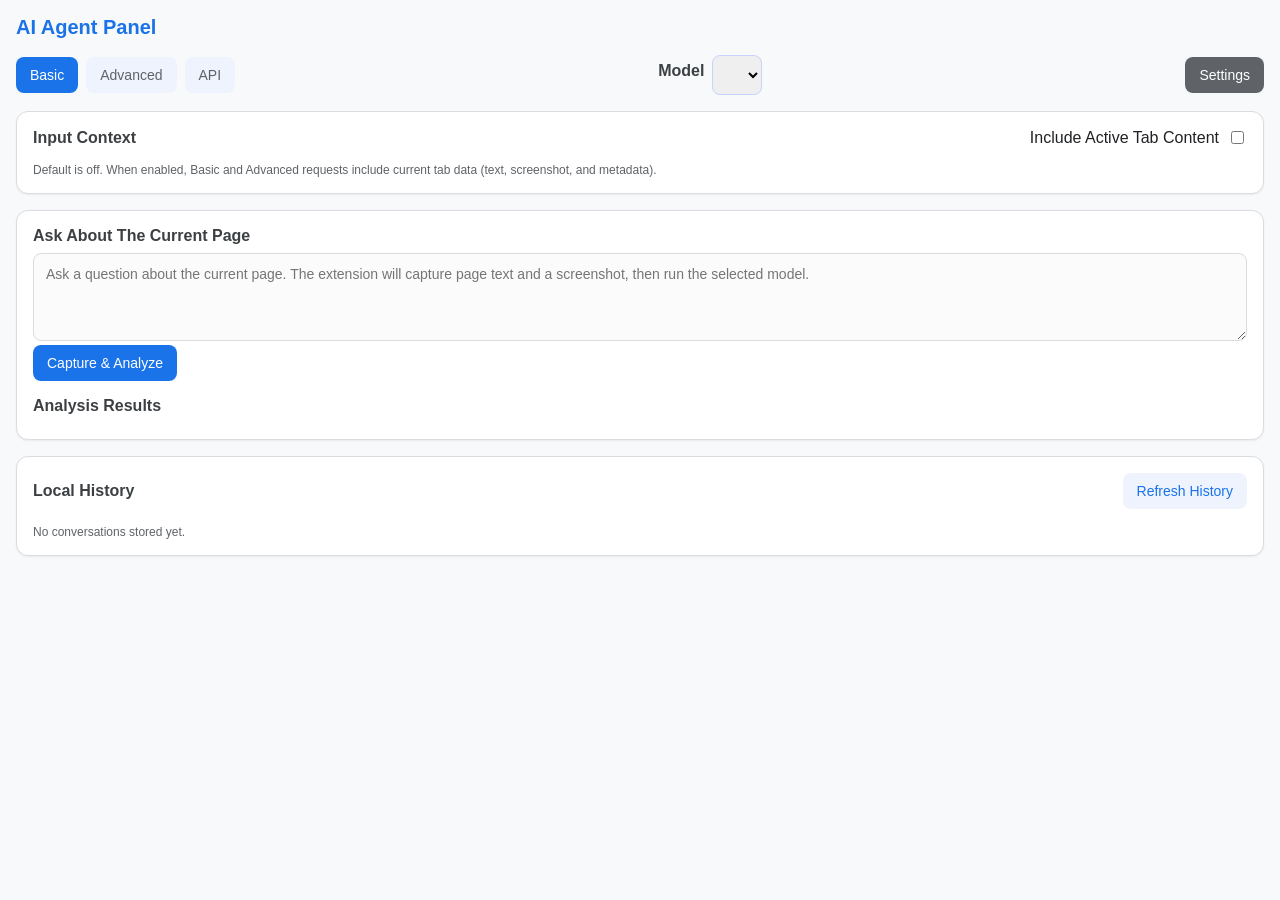
==== ai-sidepanel/sidepanel.html @ 414f2b97 "sidepanel launcher A claude / copilot / cursor runner from browser." ====
<!DOCTYPE html>
<html>
<head>
  <meta charset="utf-8">
  <title>AI Agent Panel</title>
  <style>
    body {
      font-family: -apple-system, BlinkMacSystemFont, 'Segoe UI', Roboto, sans-serif;
      margin: 16px;
      background-color: #f8f9fa;
      color: #202124;
    }

    h1 {
      color: #1a73e8;
      font-size: 20px;
      margin-bottom: 16px;
      font-weight: 600;
    }

    .toolbar,
    .mode-toggle,
    .actions {
      display: flex;
      gap: 8px;
      flex-wrap: wrap;
      align-items: center;
    }

    .toolbar {
      margin-bottom: 16px;
      justify-content: space-between;
    }

    .toolbar-group {
      display: flex;
      gap: 8px;
      align-items: center;
      flex-wrap: wrap;
    }

    .field-label,
    .section-title {
      font-weight: 600;
      margin-bottom: 8px;
      color: #3c4043;
    }

    .section-card {
      background: white;
      border: 1px solid #dadce0;
      border-radius: 12px;
      padding: 16px;
      margin-bottom: 16px;
      box-shadow: 0 1px 2px rgba(60, 64, 67, 0.08);
    }

    button,
    select {
      border-radius: 8px;
      border: 1px solid #c7d2fe;
      padding: 10px 14px;
      font-size: 14px;
    }

    button {
      background-color: #1a73e8;
      color: white;
      border: none;
      cursor: pointer;
      font-weight: 500;
    }

    button:hover {
      background-color: #1557b0;
    }

    button:disabled {
      background-color: #dadce0;
      cursor: not-allowed;
    }

    button.secondary {
      background-color: #5f6368;
    }

    button.secondary:hover {
      background-color: #3c4043;
    }

    button.ghost {
      background-color: #eef3fd;
      color: #1a73e8;
    }

    button.ghost:hover {
      background-color: #dfe8fb;
    }

    .mode-btn {
      background-color: #eef3fd;
      color: #5f6368;
    }

    .mode-btn.active {
      background-color: #1a73e8;
      color: white;
    }

    textarea,
    pre {
      width: 100%;
      min-height: 180px;
      padding: 12px;
      border: 1px solid #dadce0;
      border-radius: 8px;
      box-sizing: border-box;
      font-family: 'Courier New', monospace;
      font-size: 12px;
      background-color: #fbfbfc;
    }

    textarea {
      resize: vertical;
    }

    #basicQuestion {
      min-height: 88px;
      font-family: inherit;
      font-size: 14px;
    }

    .status {
      margin-top: 12px;
      padding: 10px 12px;
      border-radius: 8px;
      font-size: 14px;
      display: none;
    }

    .status.loading {
      background-color: #e8f0fe;
      color: #174ea6;
      border: 1px solid #c7d2fe;
    }

    .status.error {
      background-color: #fce8e6;
      color: #c5221f;
      border: 1px solid #f6aea9;
    }

    .status.success {
      background-color: #e6f4ea;
      color: #137333;
      border: 1px solid #a8dab5;
    }

    .api-info {
      background: #eef3fd;
      border-radius: 10px;
      padding: 12px;
      border: 1px solid #c7d2fe;
      margin-bottom: 12px;
      font-size: 13px;
    }

    .result-item,
    .history-item {
      border: 1px solid #dadce0;
      border-radius: 10px;
      overflow: hidden;
      background: white;
      margin-top: 10px;
    }

    .result-header,
    .history-header {
      display: flex;
      align-items: center;
      gap: 8px;
      padding: 12px;
      cursor: pointer;
      background: #f8f9fa;
    }

    .result-title,
    .history-title {
      flex: 1;
      font-weight: 600;
    }

    .result-toggle,
    .history-toggle,
    .history-meta {
      color: #5f6368;
      font-size: 12px;
    }

    .result-content,
    .history-content {
      display: none;
      padding: 14px;
      border-top: 1px solid #dadce0;
    }

    .expanded {
      display: block;
    }

    .markdown-content {
      white-space: normal;
      line-height: 1.6;
    }

    .markdown-content h1, .markdown-content h2, .markdown-content h3,
    .markdown-content h4, .markdown-content h5, .markdown-content h6 {
      color: #1a73e8;
      margin-top: 18px;
      margin-bottom: 10px;
    }

    .markdown-content p,
    .markdown-content ul,
    .markdown-content ol,
    .markdown-content pre {
      margin-bottom: 12px;
    }

    .history-content pre {
      min-height: 80px;
      margin-top: 8px;
    }

    .muted {
      color: #5f6368;
      font-size: 12px;
    }
  </style>
</head>
<body>
  <h1>AI Agent Panel</h1>

  <div class="toolbar">
    <div class="toolbar-group mode-toggle">
      <button id="basicModeBtn" class="mode-btn active">Basic</button>
      <button id="advancedModeBtn" class="mode-btn">Advanced</button>
      <button id="apiModeBtn" class="mode-btn">API</button>
    </div>
    <div class="toolbar-group" id="developerControls">
      <label class="field-label" for="modelSelect">Model</label>
      <select id="modelSelect"></select>
    </div>
    <div class="toolbar-group">
      <button id="settingsBtn" class="secondary">Settings</button>
    </div>
  </div>

  <div class="section-card">
    <div class="toolbar">
      <div class="section-title" style="margin: 0;">Input Context</div>
      <div class="toolbar-group">
        <label for="includeTabContentToggle" style="margin: 0; font-weight: 500;">Include Active Tab Content</label>
        <input type="checkbox" id="includeTabContentToggle">
      </div>
    </div>
    <div class="muted">Default is off. When enabled, Basic and Advanced requests include current tab data (text, screenshot, and metadata).</div>
  </div>

  <div id="basicMode" class="section-card">
    <div class="section-title">Ask About The Current Page</div>
    <textarea id="basicQuestion" placeholder="Ask a question about the current page. The extension will capture page text and a screenshot, then run the selected model."></textarea>
    <div class="actions">
      <button id="captureBtn">Capture & Analyze</button>
    </div>
    <div id="basicStatus" class="status"></div>
    <div class="section-title" style="margin-top: 16px;">Analysis Results</div>
    <div id="basicOutput"></div>
  </div>

  <div id="advancedMode" class="section-card" style="display: none;">
    <div class="section-title">Structured Request Input</div>
    <div class="muted">Supports the legacy JSON format plus object payloads for images, screenshots, and ZIP/base64 attachments.</div>
    <textarea id="inputJson" placeholder='Paste request JSON here, for example:
{
  "agent": "You are a helpful assistant.",
  "name": "MULTIMODAL_SAMPLE",
  "modelId": "gpt-4o-mini",
  "params": [
    {
      "input": "Analyze this ZIP package",
      "data": {
        "type": "zip",
        "data": "BASE64_OR_DATA_URL"
      },
      "supplements": [
        "Ignore unsupported files"
      ]
    }
  ]
}'></textarea>
    <div class="actions">
      <button id="runBtn">Run Request</button>
      <button id="copyBtn" class="ghost" style="display: none;">Copy Output</button>
    </div>
    <div id="status" class="status"></div>
    <div class="section-title" style="margin-top: 16px;">JSON Output</div>
    <pre id="outputJson"></pre>
  </div>

  <div id="apiMode" class="section-card" style="display: none;">
    <div class="section-title">Latest API Session</div>
    <div class="api-info">
      <div id="apiSource">Waiting for an API request from a page.</div>
      <div><strong>Agent:</strong> <span id="apiAgent">-</span></div>
      <div><strong>Request Name:</strong> <span id="apiName">-</span></div>
      <div><strong>Model:</strong> <span id="apiModel">-</span></div>
    </div>
    <div id="apiStatus" class="status"></div>
    <div id="apiOutput"></div>
  </div>

  <div class="section-card">
    <div class="toolbar">
      <div class="section-title" style="margin: 0;">Local History</div>
      <div class="toolbar-group">
        <span id="historyUsage" class="muted"></span>
        <button id="refreshHistoryBtn" class="ghost">Refresh History</button>
      </div>
    </div>
    <div id="historyList" class="muted">No conversations stored yet.</div>
  </div>

  <script src="markdown-renderer.js"></script>
  <script src="storage-utils.js"></script>
  <script src="history-store.js"></script>
  <script src="zip-utils.js"></script>
  <script src="request-normalizer.js"></script>
  <script src="sidepanel.js"></script>
</body>
</html>
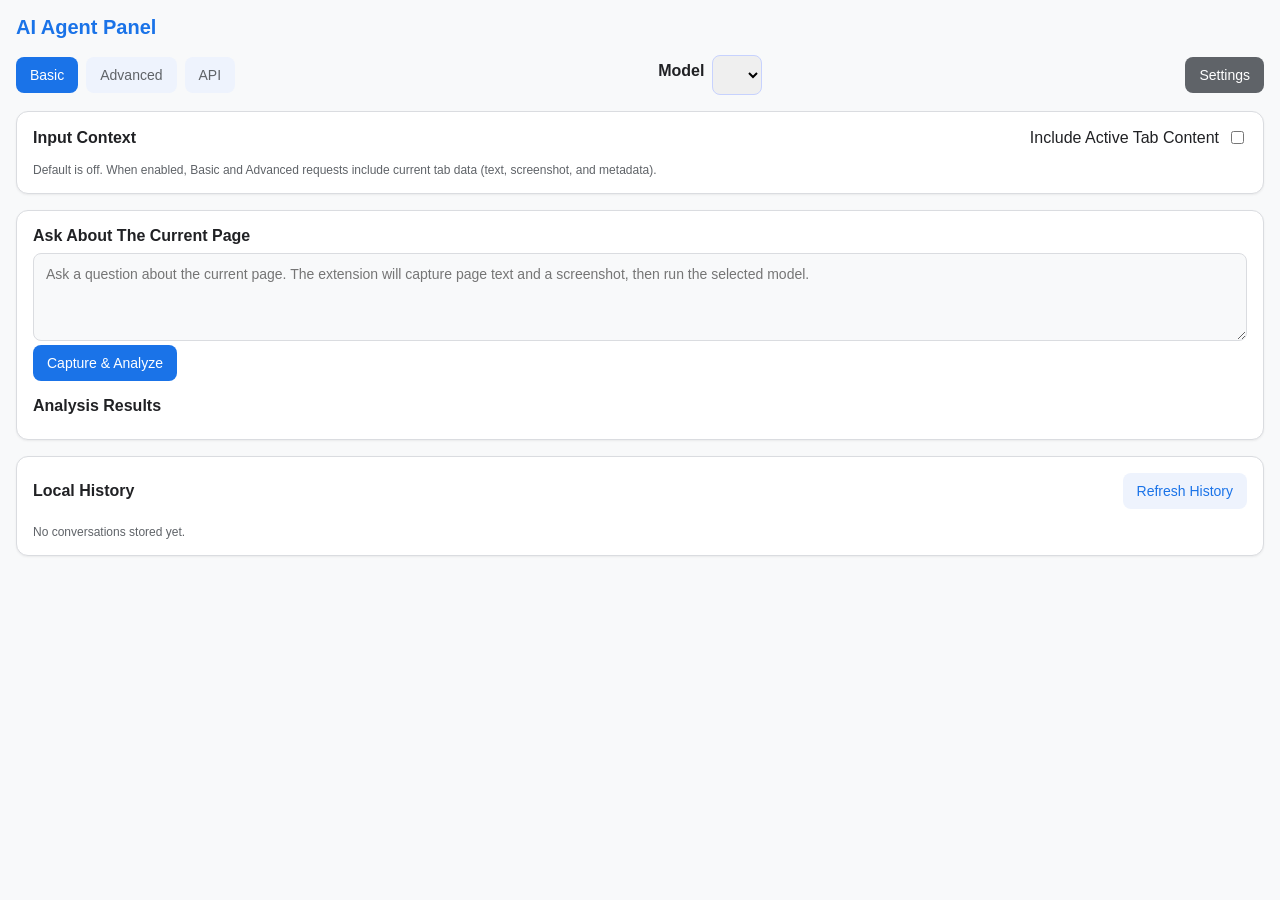
==== commit 16638d88: "restoring theme funcitonality Dark/light theme issues fixed. skill folder structure issues fixed." ====
--- a/ai-sidepanel/sidepanel.html
+++ b/ai-sidepanel/sidepanel.html
@@ -4,11 +4,29 @@
   <meta charset="utf-8">
   <title>AI Agent Panel</title>
   <style>
+    :root {
+      --bg: #f8f9fa;
+      --text: #202124;
+      --card-bg: #ffffff;
+      --border: #dadce0;
+      --muted: #5f6368;
+      --toolbar-bg: #f8f9fa;
+    }
+
+    [data-theme="dark"] {
+      --bg: #1f2229;
+      --text: #e8eaed;
+      --card-bg: #2a2d35;
+      --border: #4a4f5e;
+      --muted: #b0b6c1;
+      --toolbar-bg: #262932;
+    }
+
     body {
       font-family: -apple-system, BlinkMacSystemFont, 'Segoe UI', Roboto, sans-serif;
       margin: 16px;
-      background-color: #f8f9fa;
-      color: #202124;
+      background-color: var(--bg);
+      color: var(--text);
     }
 
     h1 {
@@ -43,12 +61,12 @@
     .section-title {
       font-weight: 600;
       margin-bottom: 8px;
-      color: #3c4043;
+      color: var(--text);
     }
 
     .section-card {
-      background: white;
-      border: 1px solid #dadce0;
+      background: var(--card-bg);
+      border: 1px solid var(--border);
       border-radius: 12px;
       padding: 16px;
       margin-bottom: 16px;
@@ -112,12 +130,13 @@
       width: 100%;
       min-height: 180px;
       padding: 12px;
-      border: 1px solid #dadce0;
+      border: 1px solid var(--border);
       border-radius: 8px;
       box-sizing: border-box;
       font-family: 'Courier New', monospace;
       font-size: 12px;
-      background-color: #fbfbfc;
+      background-color: var(--toolbar-bg);
+      color: var(--text);
     }
 
     textarea {
@@ -167,10 +186,10 @@
 
     .result-item,
     .history-item {
-      border: 1px solid #dadce0;
+      border: 1px solid var(--border);
       border-radius: 10px;
       overflow: hidden;
-      background: white;
+      background: var(--card-bg);
       margin-top: 10px;
     }
 
@@ -181,7 +200,7 @@
       gap: 8px;
       padding: 12px;
       cursor: pointer;
-      background: #f8f9fa;
+      background: var(--toolbar-bg);
     }
 
     .result-title,
@@ -201,7 +220,7 @@
     .history-content {
       display: none;
       padding: 14px;
-      border-top: 1px solid #dadce0;
+      border-top: 1px solid var(--border);
     }
 
     .expanded {
@@ -233,7 +252,7 @@
     }
 
     .muted {
-      color: #5f6368;
+      color: var(--muted);
       font-size: 12px;
     }
   </style>
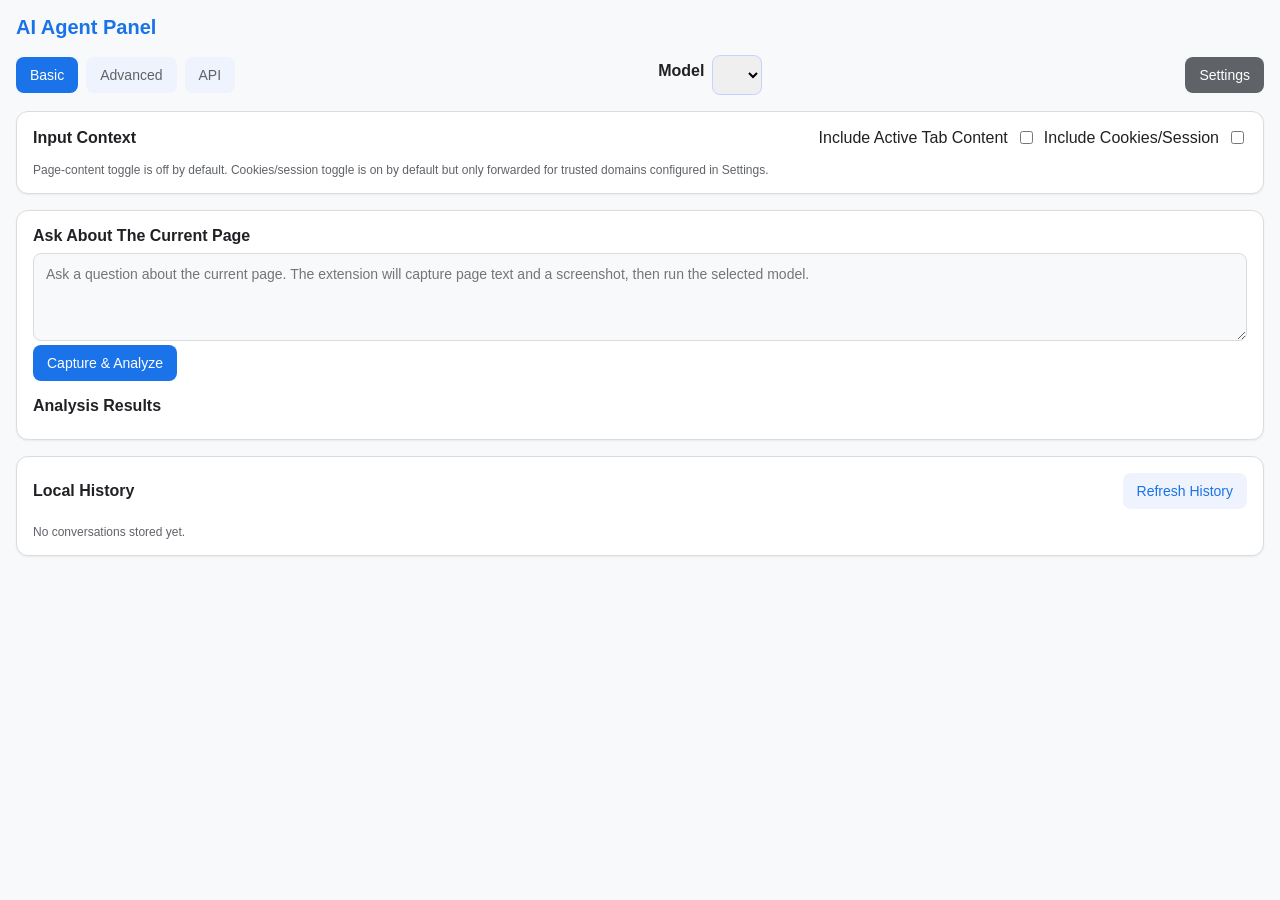
==== commit db49ff06: "Cookies inclusion option added feature to share cookies for agent execution with logged in sessions." ====
--- a/ai-sidepanel/sidepanel.html
+++ b/ai-sidepanel/sidepanel.html
@@ -281,9 +281,11 @@
       <div class="toolbar-group">
         <label for="includeTabContentToggle" style="margin: 0; font-weight: 500;">Include Active Tab Content</label>
         <input type="checkbox" id="includeTabContentToggle">
+        <label for="includeSessionInfoToggle" style="margin: 0; font-weight: 500;">Include Cookies/Session</label>
+        <input type="checkbox" id="includeSessionInfoToggle">
       </div>
     </div>
-    <div class="muted">Default is off. When enabled, Basic and Advanced requests include current tab data (text, screenshot, and metadata).</div>
+    <div class="muted">Page-content toggle is off by default. Cookies/session toggle is on by default but only forwarded for trusted domains configured in Settings.</div>
   </div>
 
   <div id="basicMode" class="section-card">
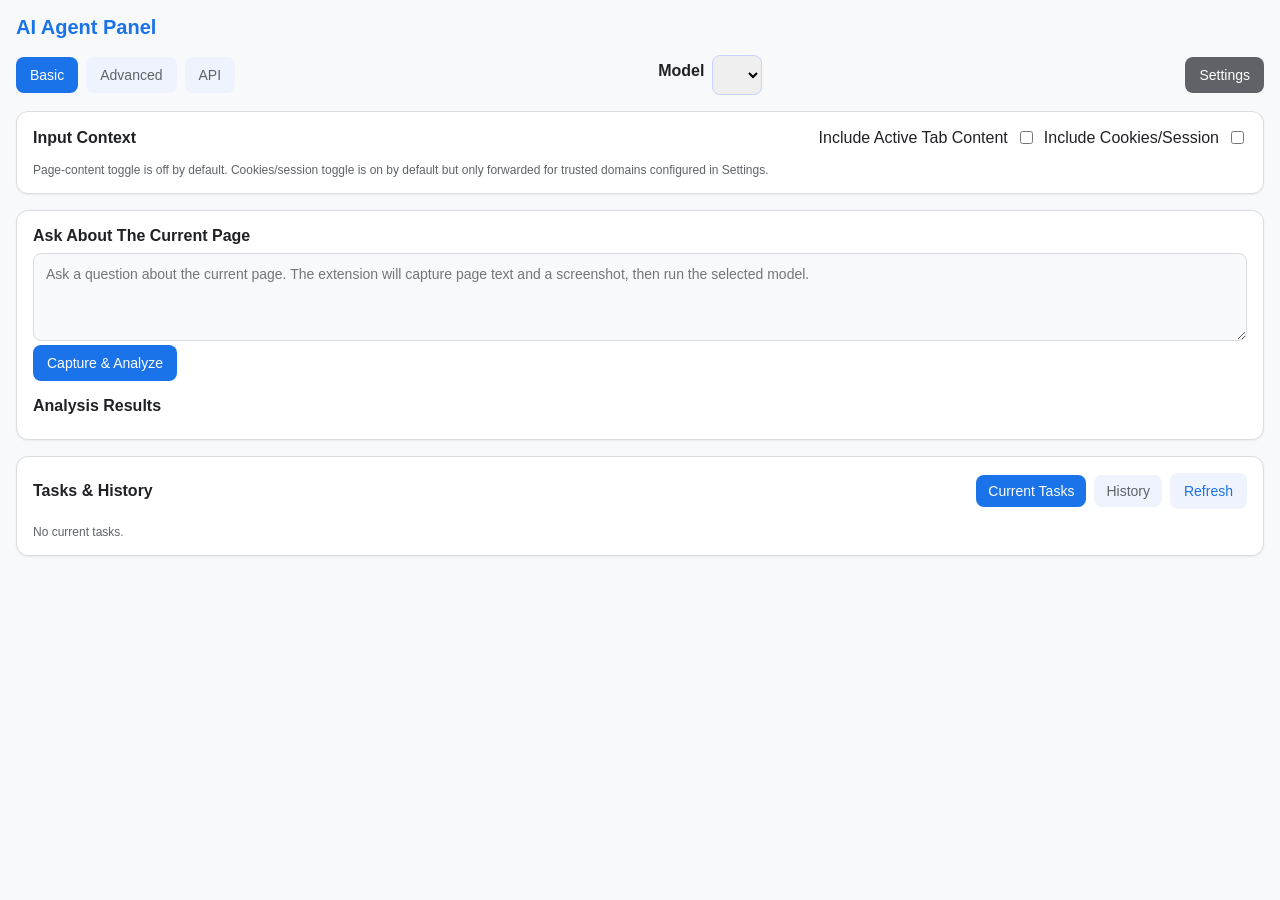
==== commit db170f46: "Task queue added Timer and task queue." ====
--- a/ai-sidepanel/sidepanel.html
+++ b/ai-sidepanel/sidepanel.html
@@ -185,7 +185,8 @@
     }
 
     .result-item,
-    .history-item {
+    .history-item,
+    .task-item {
       border: 1px solid var(--border);
       border-radius: 10px;
       overflow: hidden;
@@ -194,7 +195,8 @@
     }
 
     .result-header,
-    .history-header {
+    .history-header,
+    .task-header {
       display: flex;
       align-items: center;
       gap: 8px;
@@ -204,20 +206,24 @@
     }
 
     .result-title,
-    .history-title {
+    .history-title,
+    .task-title {
       flex: 1;
       font-weight: 600;
     }
 
     .result-toggle,
     .history-toggle,
-    .history-meta {
+    .history-meta,
+    .task-toggle,
+    .task-meta {
       color: #5f6368;
       font-size: 12px;
     }
 
     .result-content,
-    .history-content {
+    .history-content,
+    .task-content {
       display: none;
       padding: 14px;
       border-top: 1px solid var(--border);
@@ -249,6 +255,15 @@
     .history-content pre {
       min-height: 80px;
       margin-top: 8px;
+    }
+
+    .view-toggle {
+      display: flex;
+      gap: 8px;
+    }
+
+    .view-toggle .mode-btn {
+      padding: 8px 12px;
     }
 
     .muted {
@@ -343,13 +358,21 @@
 
   <div class="section-card">
     <div class="toolbar">
-      <div class="section-title" style="margin: 0;">Local History</div>
-      <div class="toolbar-group">
-        <span id="historyUsage" class="muted"></span>
-        <button id="refreshHistoryBtn" class="ghost">Refresh History</button>
+      <div class="section-title" style="margin: 0;">Tasks & History</div>
+      <div class="toolbar-group view-toggle">
+        <button id="tasksViewBtn" class="mode-btn active">Current Tasks</button>
+        <button id="historyViewBtn" class="mode-btn">History</button>
+        <button id="refreshHistoryBtn" class="ghost">Refresh</button>
       </div>
     </div>
-    <div id="historyList" class="muted">No conversations stored yet.</div>
+    <div id="tasksPanel">
+      <div class="muted" id="tasksUsage"></div>
+      <div id="tasksList" class="muted">No current tasks.</div>
+    </div>
+    <div id="historyPanel" style="display:none;">
+      <div class="muted" id="historyUsage"></div>
+      <div id="historyList" class="muted">No conversations stored yet.</div>
+    </div>
   </div>
 
   <script src="markdown-renderer.js"></script>
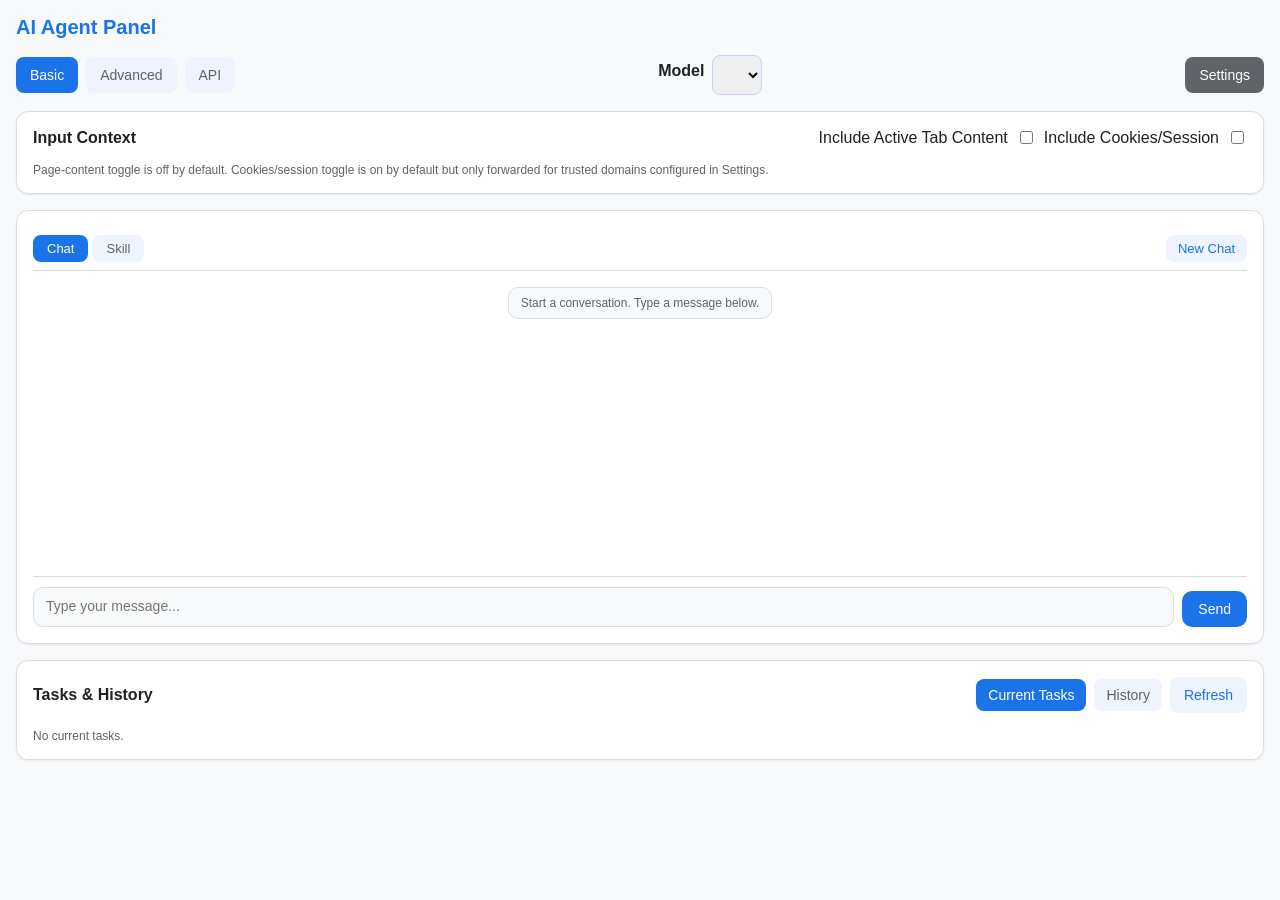
==== commit 3ee27f2a: "Chat mode added. Chat with AI or launch skills option." ====
--- a/ai-sidepanel/sidepanel.html
+++ b/ai-sidepanel/sidepanel.html
@@ -270,6 +270,128 @@
       color: var(--muted);
       font-size: 12px;
     }
+
+    /* Chat UI styles */
+    .chat-container {
+      display: flex;
+      flex-direction: column;
+      height: 400px;
+      min-height: 200px;
+      max-height: 70vh;
+      position: relative;
+    }
+
+    .chat-header {
+      display: flex;
+      align-items: center;
+      justify-content: space-between;
+      padding: 8px 0;
+      margin-bottom: 8px;
+      border-bottom: 1px solid var(--border);
+    }
+
+    .chat-mode-toggle {
+      display: flex;
+      gap: 4px;
+    }
+
+    .chat-mode-toggle .mode-btn {
+      padding: 6px 14px;
+      font-size: 13px;
+    }
+
+    .chat-messages {
+      flex: 1;
+      overflow-y: auto;
+      padding: 8px 4px;
+      display: flex;
+      flex-direction: column;
+      gap: 10px;
+    }
+
+    .chat-bubble {
+      max-width: 85%;
+      padding: 10px 14px;
+      border-radius: 14px;
+      font-size: 14px;
+      line-height: 1.5;
+      word-wrap: break-word;
+    }
+
+    .chat-bubble.user {
+      align-self: flex-end;
+      background-color: #1a73e8;
+      color: white;
+      border-bottom-right-radius: 4px;
+    }
+
+    .chat-bubble.assistant {
+      align-self: flex-start;
+      background-color: var(--toolbar-bg);
+      color: var(--text);
+      border: 1px solid var(--border);
+      border-bottom-left-radius: 4px;
+    }
+
+    .chat-bubble.assistant .markdown-content {
+      white-space: normal;
+    }
+
+    .chat-bubble.system-info {
+      align-self: center;
+      background-color: var(--toolbar-bg);
+      color: var(--muted);
+      font-size: 12px;
+      padding: 6px 12px;
+      border-radius: 10px;
+      border: 1px solid var(--border);
+    }
+
+    .chat-bubble.error {
+      align-self: center;
+      background-color: #fce8e6;
+      color: #c5221f;
+      font-size: 13px;
+      padding: 8px 12px;
+      border-radius: 10px;
+    }
+
+    .chat-input-bar {
+      display: flex;
+      gap: 8px;
+      padding-top: 10px;
+      border-top: 1px solid var(--border);
+      align-items: flex-end;
+    }
+
+    .chat-input-bar textarea {
+      flex: 1;
+      min-height: 40px;
+      max-height: 120px;
+      resize: none;
+      padding: 10px 12px;
+      border: 1px solid var(--border);
+      border-radius: 10px;
+      font-family: inherit;
+      font-size: 14px;
+      background-color: var(--toolbar-bg);
+      color: var(--text);
+      box-sizing: border-box;
+    }
+
+    .chat-input-bar button {
+      padding: 10px 16px;
+      border-radius: 10px;
+      flex-shrink: 0;
+    }
+
+    .chat-typing {
+      align-self: flex-start;
+      color: var(--muted);
+      font-size: 13px;
+      font-style: italic;
+      padding: 4px 8px;
+    }
   </style>
 </head>
 <body>
@@ -304,14 +426,22 @@
   </div>
 
   <div id="basicMode" class="section-card">
-    <div class="section-title">Ask About The Current Page</div>
-    <textarea id="basicQuestion" placeholder="Ask a question about the current page. The extension will capture page text and a screenshot, then run the selected model."></textarea>
-    <div class="actions">
-      <button id="captureBtn">Capture & Analyze</button>
-    </div>
-    <div id="basicStatus" class="status"></div>
-    <div class="section-title" style="margin-top: 16px;">Analysis Results</div>
-    <div id="basicOutput"></div>
+    <div class="chat-container">
+      <div class="chat-header">
+        <div class="chat-mode-toggle">
+          <button id="chatModeBtn" class="mode-btn active">Chat</button>
+          <button id="skillModeBtn" class="mode-btn">Skill</button>
+        </div>
+        <button id="newChatBtn" class="ghost" style="padding: 6px 12px; font-size: 13px;">New Chat</button>
+      </div>
+      <div id="chatMessages" class="chat-messages">
+        <div class="chat-bubble system-info">Start a conversation. Type a message below.</div>
+      </div>
+      <div class="chat-input-bar">
+        <textarea id="chatInput" placeholder="Type your message..." rows="1"></textarea>
+        <button id="chatSendBtn">Send</button>
+      </div>
+    </div>
   </div>
 
   <div id="advancedMode" class="section-card" style="display: none;">
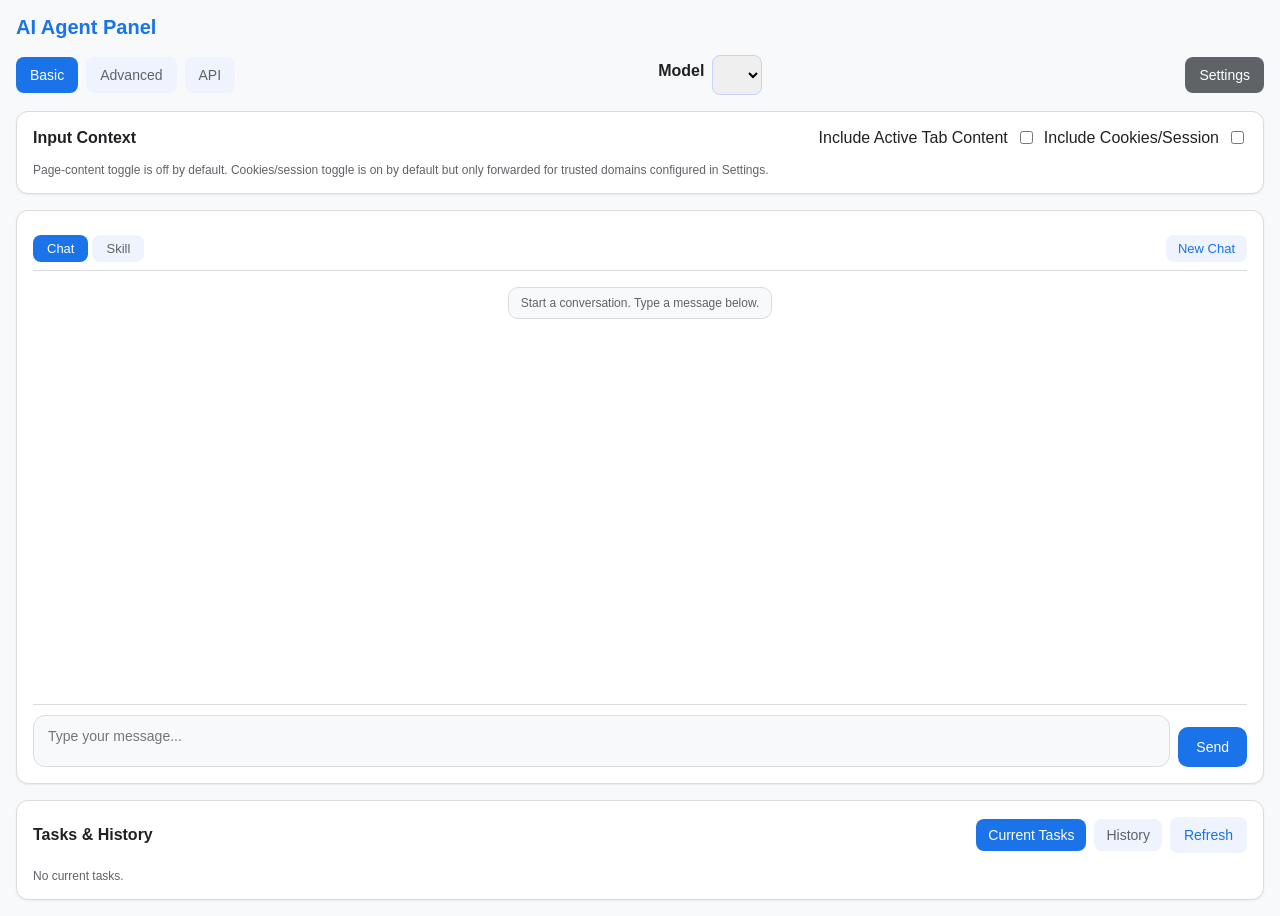
==== commit 4d4b36e4: "CHat window size increased. Chat and skill mode updated." ====
--- a/ai-sidepanel/sidepanel.html
+++ b/ai-sidepanel/sidepanel.html
@@ -275,9 +275,9 @@
     .chat-container {
       display: flex;
       flex-direction: column;
-      height: 400px;
-      min-height: 200px;
-      max-height: 70vh;
+      height: 60vh;
+      min-height: 300px;
+      max-height: 80vh;
       position: relative;
     }
 
@@ -366,12 +366,12 @@
 
     .chat-input-bar textarea {
       flex: 1;
-      min-height: 40px;
-      max-height: 120px;
+      min-height: 52px;
+      max-height: 160px;
       resize: none;
-      padding: 10px 12px;
-      border: 1px solid var(--border);
-      border-radius: 10px;
+      padding: 12px 14px;
+      border: 1px solid var(--border);
+      border-radius: 12px;
       font-family: inherit;
       font-size: 14px;
       background-color: var(--toolbar-bg);
@@ -380,9 +380,18 @@
     }
 
     .chat-input-bar button {
-      padding: 10px 16px;
+      padding: 12px 18px;
       border-radius: 10px;
       flex-shrink: 0;
+    }
+
+    .chat-input-bar button.cancel-btn {
+      background-color: #c5221f;
+      display: none;
+    }
+
+    .chat-input-bar button.cancel-btn:hover {
+      background-color: #a50e0e;
     }
 
     .chat-typing {
@@ -391,6 +400,138 @@
       font-size: 13px;
       font-style: italic;
       padding: 4px 8px;
+    }
+
+    /* Code block styles */
+    .code-block-wrapper {
+      margin: 10px 0;
+      border-radius: 8px;
+      overflow: hidden;
+      border: 1px solid var(--border);
+    }
+
+    .code-block-header {
+      display: flex;
+      align-items: center;
+      justify-content: space-between;
+      padding: 6px 12px;
+      background: var(--toolbar-bg);
+      border-bottom: 1px solid var(--border);
+      font-size: 12px;
+    }
+
+    .code-lang {
+      color: var(--muted);
+      font-size: 11px;
+      text-transform: uppercase;
+      letter-spacing: 0.5px;
+    }
+
+    .code-copy-btn {
+      padding: 3px 10px;
+      font-size: 11px;
+      border-radius: 4px;
+      background: #eef3fd;
+      color: #1a73e8;
+      border: none;
+      cursor: pointer;
+      font-weight: 500;
+    }
+
+    .code-copy-btn:hover {
+      background: #dfe8fb;
+    }
+
+    .code-copy-btn.copied {
+      background: #e6f4ea;
+      color: #137333;
+    }
+
+    [data-theme="dark"] .code-copy-btn {
+      background: #333a4a;
+      color: #8ab4f8;
+    }
+
+    [data-theme="dark"] .code-copy-btn:hover {
+      background: #3d4556;
+    }
+
+    [data-theme="dark"] .code-copy-btn.copied {
+      background: #1e3a2f;
+      color: #81c995;
+    }
+
+    .code-block-wrapper pre {
+      margin: 0;
+      min-height: auto;
+      border: none;
+      border-radius: 0;
+      font-size: 12px;
+      line-height: 1.5;
+      overflow-x: auto;
+    }
+
+    .markdown-content code.inline-code {
+      background: var(--toolbar-bg);
+      border: 1px solid var(--border);
+      border-radius: 4px;
+      padding: 1px 5px;
+      font-size: 13px;
+      font-family: 'Courier New', monospace;
+    }
+
+    /* Table styles */
+    .markdown-content .table-wrapper {
+      overflow-x: auto;
+      margin: 10px 0;
+    }
+
+    .markdown-content table {
+      border-collapse: collapse;
+      width: 100%;
+      font-size: 13px;
+    }
+
+    .markdown-content table th,
+    .markdown-content table td {
+      border: 1px solid var(--border);
+      padding: 8px 12px;
+      text-align: left;
+    }
+
+    .markdown-content table th {
+      background: var(--toolbar-bg);
+      font-weight: 600;
+    }
+
+    .markdown-content table tr:nth-child(even) td {
+      background: var(--bg);
+    }
+
+    /* Blockquote styles */
+    .markdown-content blockquote {
+      border-left: 3px solid #1a73e8;
+      margin: 10px 0;
+      padding: 8px 14px;
+      background: var(--toolbar-bg);
+      border-radius: 0 6px 6px 0;
+      color: var(--muted);
+    }
+
+    .markdown-content hr {
+      border: none;
+      border-top: 1px solid var(--border);
+      margin: 16px 0;
+    }
+
+    .markdown-content del {
+      text-decoration: line-through;
+      opacity: 0.7;
+    }
+
+    /* Assistant bubble max-width override for wide content */
+    .chat-bubble.assistant {
+      max-width: 95%;
     }
   </style>
 </head>
@@ -440,6 +581,7 @@
       <div class="chat-input-bar">
         <textarea id="chatInput" placeholder="Type your message..." rows="1"></textarea>
         <button id="chatSendBtn">Send</button>
+        <button id="chatCancelBtn" class="cancel-btn">Stop</button>
       </div>
     </div>
   </div>
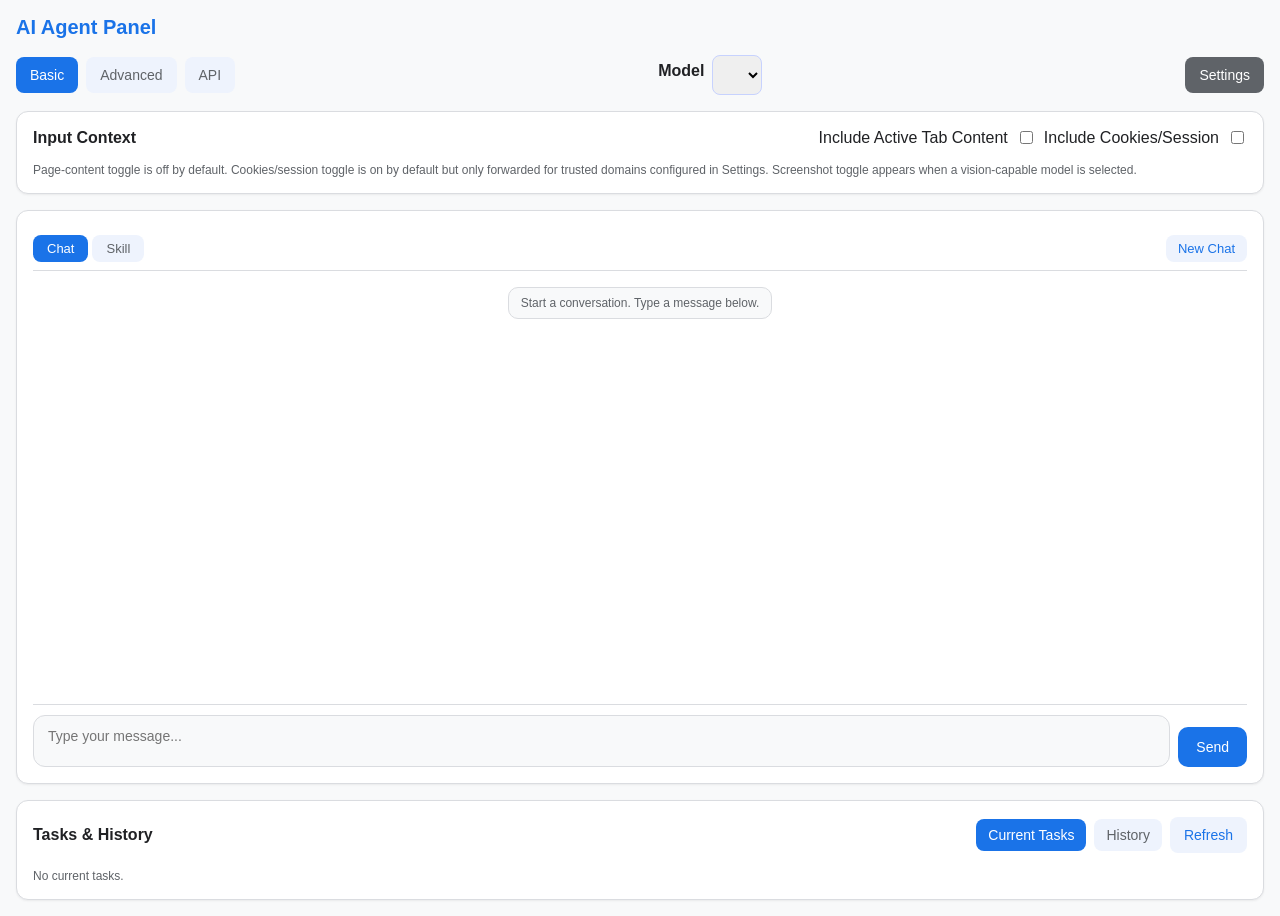
==== commit 6d26131c: "screenshot support enhancements Include page screenshots when a vision supported model is added." ====
--- a/ai-sidepanel/sidepanel.html
+++ b/ai-sidepanel/sidepanel.html
@@ -561,9 +561,13 @@
         <input type="checkbox" id="includeTabContentToggle">
         <label for="includeSessionInfoToggle" style="margin: 0; font-weight: 500;">Include Cookies/Session</label>
         <input type="checkbox" id="includeSessionInfoToggle">
+        <span id="screenshotToggleGroup" style="display:none;">
+          <label for="includeScreenshotToggle" style="margin: 0; font-weight: 500;">📷 Screenshot</label>
+          <input type="checkbox" id="includeScreenshotToggle">
+        </span>
       </div>
     </div>
-    <div class="muted">Page-content toggle is off by default. Cookies/session toggle is on by default but only forwarded for trusted domains configured in Settings.</div>
+    <div class="muted">Page-content toggle is off by default. Cookies/session toggle is on by default but only forwarded for trusted domains configured in Settings. Screenshot toggle appears when a vision-capable model is selected.</div>
   </div>
 
   <div id="basicMode" class="section-card">
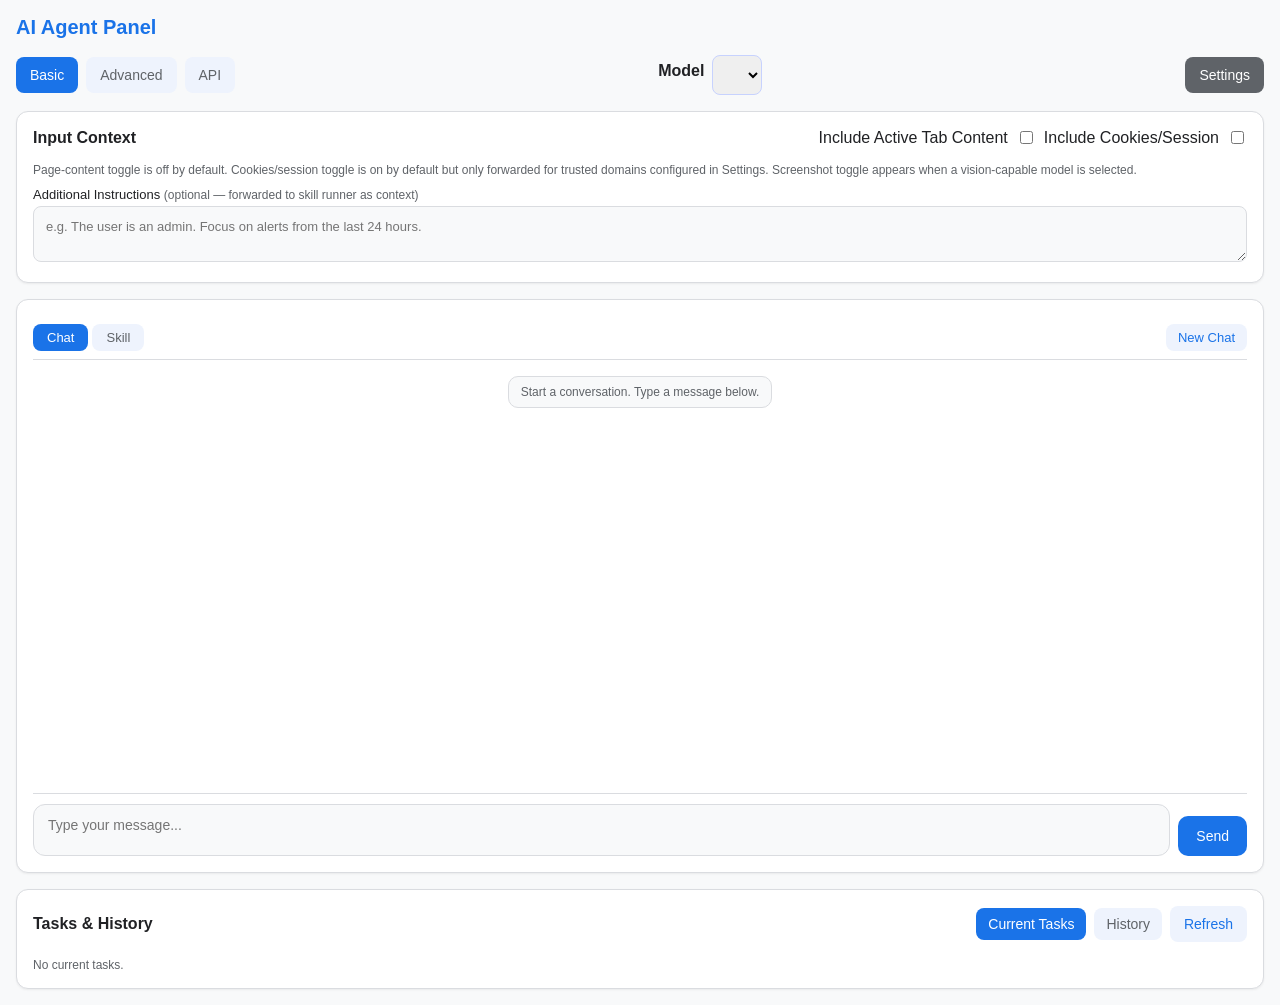
==== commit 741e7487: "sidepanel issue fixes Page content no longer trimmed. Structured text extraction and session informa" ====
--- a/ai-sidepanel/sidepanel.html
+++ b/ai-sidepanel/sidepanel.html
@@ -568,6 +568,10 @@
       </div>
     </div>
     <div class="muted">Page-content toggle is off by default. Cookies/session toggle is on by default but only forwarded for trusted domains configured in Settings. Screenshot toggle appears when a vision-capable model is selected.</div>
+    <div style="margin-top: 10px;">
+      <label for="additionalInstructions" style="font-weight: 500; font-size: 13px; display: block; margin-bottom: 4px;">Additional Instructions <span class="muted">(optional — forwarded to skill runner as context)</span></label>
+      <textarea id="additionalInstructions" placeholder="e.g. The user is an admin. Focus on alerts from the last 24 hours." style="min-height: 52px; font-family: inherit; font-size: 13px; resize: vertical;"></textarea>
+    </div>
   </div>
 
   <div id="basicMode" class="section-card">
